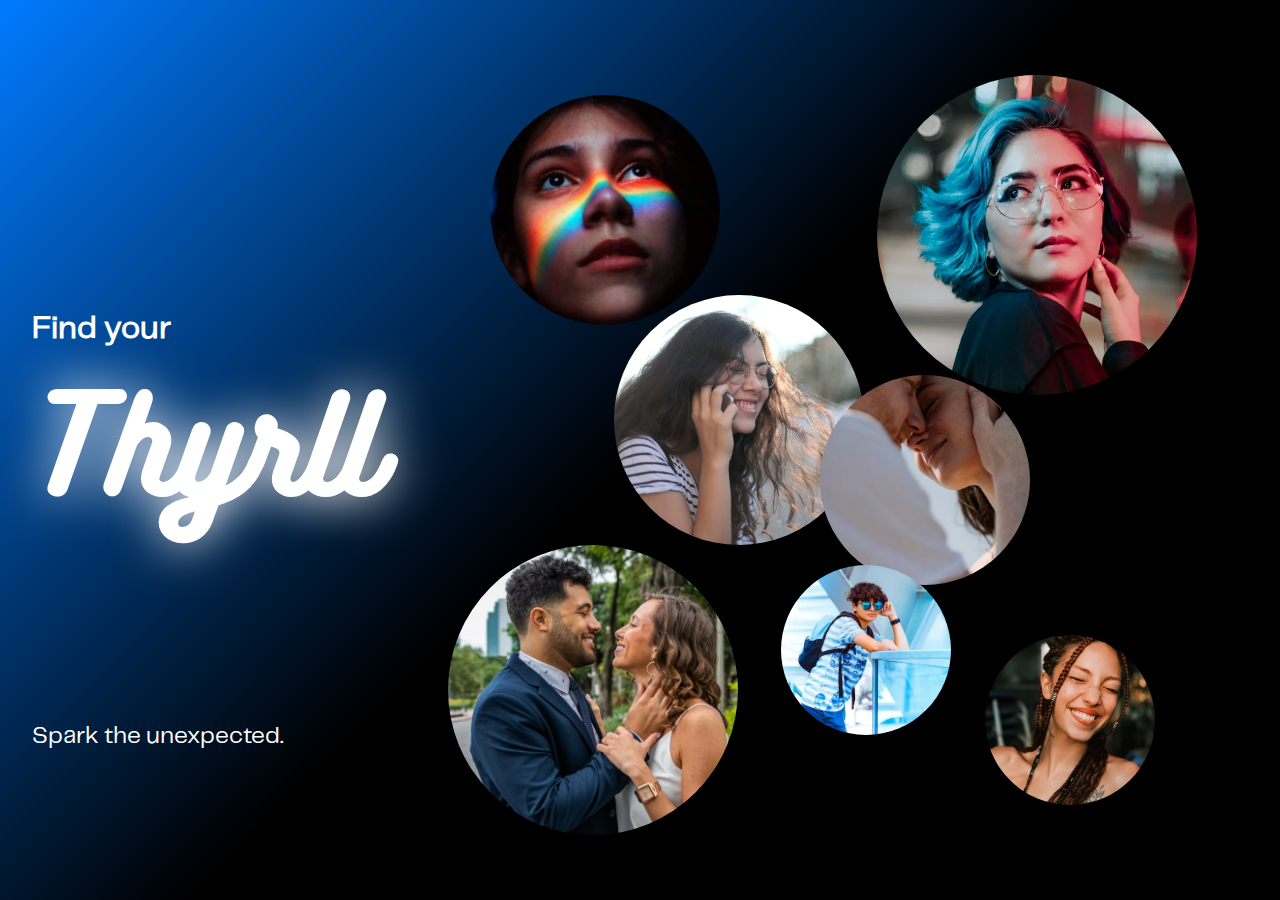
==== index.html @ 53e8b5af "first commit" ====
<!DOCTYPE html>
<html lang="en">

<head>
    <meta charset="UTF-8">
    <meta name="viewport" content="width=device-width, initial-scale=1.0">
    <title>Coming Soon - Thyrll</title>
    <style>
        @font-face {
            font-family: 'BukhariScript';
            src: url('./assets/BukhariScript.ttf') format('truetype')
        }

        @font-face {
            font-family: 'TelegrafRegular';
            src: url('./assets/TelegrafRegular.otf') format('opentype')
        }

        body {
            margin: 0;
            font-family: Arial, sans-serif;
            display: flex;
            justify-content: center;
            align-items: center;
            height: 100vh;
            background: linear-gradient(135deg, #007BFF, #000000, #000000);
            /* background: radial-gradient(circle, rgba(0,0,0,1) 12%, rgba(0,0,0,1) 45%, rgba(0,163,255,1) 100%); */
            overflow: hidden;
            color: white;
        }

        .container {
            display: flex;
            align-items: center;
            justify-content: center;
            position: relative;
            max-width: 1500px;
            width: 100%;
            height: 100%;
        }

        .text-content {
            flex: 1;
            max-width: 40%;
            padding-left: 2rem;
            display: flex;
            flex-direction: column;
            justify-content: space-between;
            height: 70vh;
        }

        .tagline {
            font-size: 1.5rem;
            margin-bottom: 1rem;
            font-family: 'TelegrafRegular';
        }

        .headline {
            font-size: 2rem;
            font-family: 'TelegrafRegular';
            margin: 0px;
        }

        .app-name {
            font-size: 8rem;
            margin: 0px;
            color: #ffffff;
            text-shadow: 0 0 50px #ffffff;
            font-family: 'BukhariScript';
        }

        .coming-soon {
            margin-top: 2rem;
            padding: 0.5rem 1.5rem;
            background: black;
            color: white;
            border-radius: 5px;
            display: inline-block;
            font-weight: bold;
        }

        .circle-container {
            flex: 2;
            position: relative;
            width: 100%;
            height: 90vh;
        }

        .circle {
            position: absolute;
            border-radius: 50%;
            background-size: cover;
            background-position: center;
            animation: float 6s infinite ease-in-out;
        }

        @keyframes float {

            0%,
            100% {
                transform: translateY(0);
            }

            50% {
                transform: translateY(-20px);
            }
        }

        .circle:nth-child(1) {
            width: 230px;
            height: 230px;
            top: 50px;
            left: 5%;
            background-image: url('./assets/img_7.png');
        }

        .circle:nth-child(2) {
            width: 320px;
            height: 320px;
            top: 30px;
            right: 10%;
            background-image: url('./assets/img_5.png');
        }

        .circle:nth-child(3) {
            width: 250px;
            height: 250px;
            top: 250px;
            left: 20%;
            background-image: url('./assets/img_1.png');
        }

        .circle:nth-child(4) {
            width: 210px;
            height: 210px;
            top: 330px;
            right: 30%;
            background-image: url('./assets/img_4.png');
        }

        .circle:nth-child(5) {
            width: 170px;
            height: 170px;
            top: 520px;
            left: 40%;
            background-image: url('./assets/img_6.png');
        }

        .circle:nth-child(6) {
            width: 170px;
            height: 170px;
            bottom: 50px;
            right: 15%;
            background-image: url('./assets/img_3.png');
        }

        .circle:nth-child(7) {
            width: 290px;
            height: 290px;
            bottom: 20px;
            left: 0%;
            background-image: url('./assets/img_2.png');
        }

        @media (max-width: 768px) {
            .headline {
                font-size: 2.5rem;
            }

            .circle {
                animation: float 8s infinite ease-in-out;
                visibility: hidden;
            }

            .circle:nth-child(1),
            .circle:nth-child(2),
            .circle:nth-child(3),
            .circle:nth-child(4),
            .circle:nth-child(5),
            .circle:nth-child(6),
            .circle:nth-child(7) {
                width: 80px;
                height: 80px;
            }
        }

        @media (max-width: 480px) {
            .headline {
                font-size: 2rem;
            }

            .circle {
                animation: float 10s infinite ease-in-out;
                visibility: hidden;
            }

            .circle:nth-child(1),
            .circle:nth-child(2),
            .circle:nth-child(3),
            .circle:nth-child(4),
            .circle:nth-child(5),
            .circle:nth-child(6),
            .circle:nth-child(7) {
                width: 60px;
                height: 60px;
            }
        }
    </style>
</head>

<body>
    <div class="container">
        <div class="text-content">
            <div>
                <!-- <div class="tagline">Spark the unexpected.</div> -->
            </div>
            <div>
                <h1 class="headline">Find your</h1>
                <p class="app-name">Thyrll</p>
            </div>
            <div>
                <div class="tagline">Spark the unexpected.</div>
            </div>
        </div>
        <div class="circle-container">
            <div class="circle"></div>
            <div class="circle"></div>
            <div class="circle"></div>
            <div class="circle"></div>
            <div class="circle"></div>
            <div class="circle"></div>
            <div class="circle"></div>
        </div>
    </div>
</body>

</html>
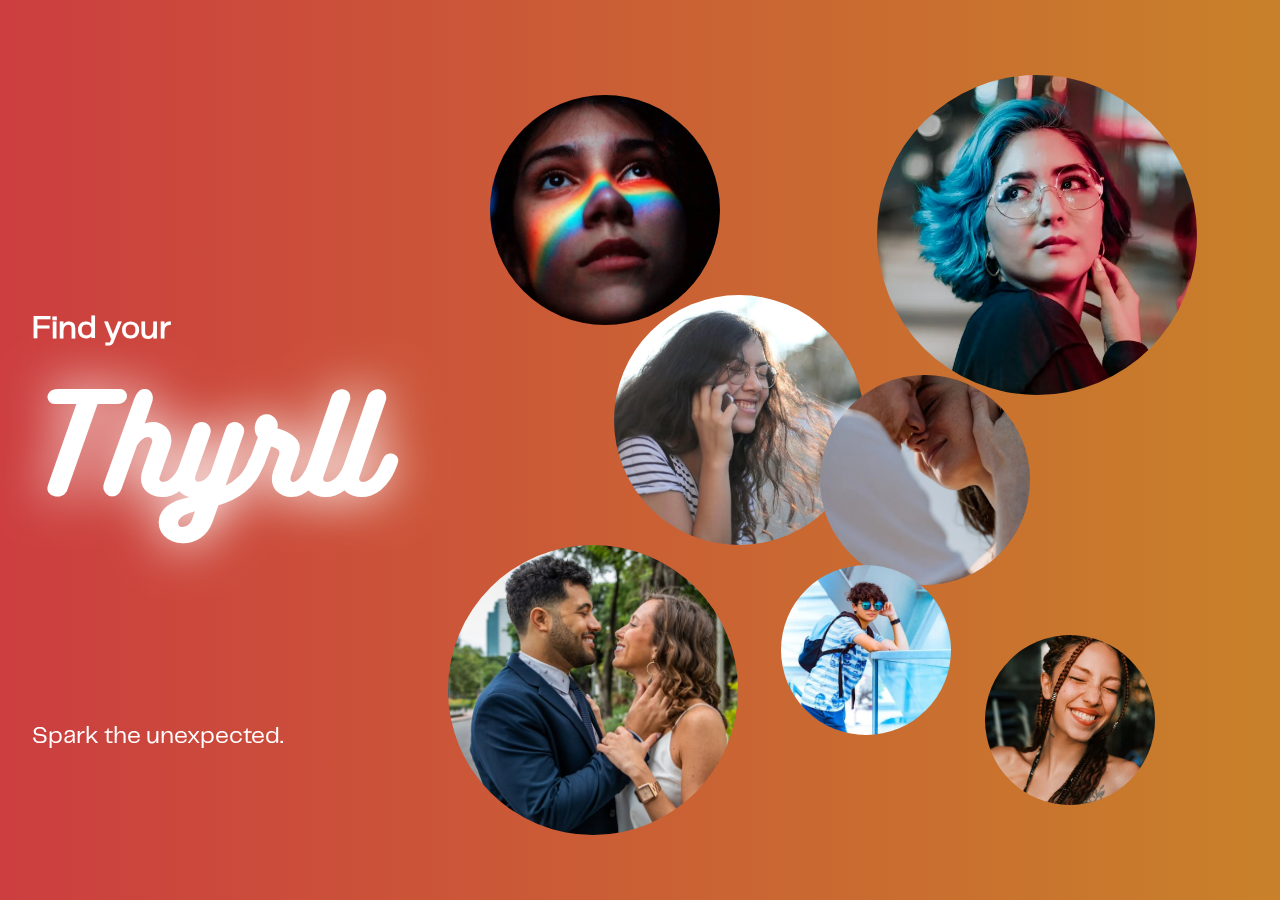
==== commit 297133b5: "updated bg for old and added new site folder" ====
--- a/index.html
+++ b/index.html
@@ -205,33 +205,116 @@
                 height: 60px;
             }
         }
+
+        /* Reset body and html */
+    html, body {
+      margin: 0;
+      padding: 0;
+      width: 100%;
+      height: 100%;
+      overflow: hidden;
+    }
+
+    /* Animated background container */
+    .animated-bg {
+      position: fixed;
+      top: 0;
+      left: 0;
+      width: 100%;
+      height: 100%;
+      background: linear-gradient(
+        90deg, 
+        #FF4E50,  /* Vivid red */
+        #FC913A,  /* Vibrant orange */
+        #F9D423,  /* Golden yellow */
+        #E81F7F,  /* Hot pink */
+        #8A2BE2,  /* Electric purple */
+        #1BE7FF   /* Fresh blue */
+      );
+      background-size: 400% 400%;
+      animation: passionWave 10s infinite;
+      z-index: -1;
+    }
+
+    /* Keyframes for animation */
+    @keyframes passionWave {
+      0% {
+        background-position: 0% 50%;
+      }
+      50% {
+        background-position: 100% 50%;
+      }
+      100% {
+        background-position: 0% 50%;
+      }
+    }
+
+    /* Content over the animated background */
+    .content {
+      position: relative;
+      text-align: center;
+      top: 50%;
+      transform: translateY(-50%);
+      color: white;
+      font-family: 'Arial', sans-serif;
+    }
+
+    .content h1 {
+      font-size: 3.5rem;
+      margin: 0;
+      text-transform: uppercase;
+      letter-spacing: 0.1em;
+    }
+
+    .content p {
+      font-size: 1.5rem;
+      margin-top: 0.5rem;
+    }
+
+    /* Overlay for text contrast (optional) */
+    .overlay {
+      position: absolute;
+      top: 0;
+      left: 0;
+      width: 100%;
+      height: 100%;
+      background: rgba(0, 0, 0, 0.2);
+      z-index: -1;
+    }
     </style>
 </head>
 
 <body>
-    <div class="container">
-        <div class="text-content">
-            <div>
-                <!-- <div class="tagline">Spark the unexpected.</div> -->
+
+    <div class="animated-bg"></div>
+    <div class="overlay"></div>
+        <div class="container">
+            <div class="text-content">
+                <div>
+                    <!-- <div class="tagline">Spark the unexpected.</div> -->
+                </div>
+                <div>
+                    <h1 class="headline">Find your</h1>
+                    <p class="app-name">Thyrll</p>
+                </div>
+                <div>
+                    <div class="tagline">Spark the unexpected.</div>
+                </div>
             </div>
-            <div>
-                <h1 class="headline">Find your</h1>
-                <p class="app-name">Thyrll</p>
-            </div>
-            <div>
-                <div class="tagline">Spark the unexpected.</div>
+            <div class="circle-container">
+                <div class="circle"></div>
+                <div class="circle"></div>
+                <div class="circle"></div>
+                <div class="circle"></div>
+                <div class="circle"></div>
+                <div class="circle"></div>
+                <div class="circle"></div>
             </div>
         </div>
-        <div class="circle-container">
-            <div class="circle"></div>
-            <div class="circle"></div>
-            <div class="circle"></div>
-            <div class="circle"></div>
-            <div class="circle"></div>
-            <div class="circle"></div>
-            <div class="circle"></div>
-        </div>
-    </div>
+    
+
+
+    
 </body>
 
 </html>
